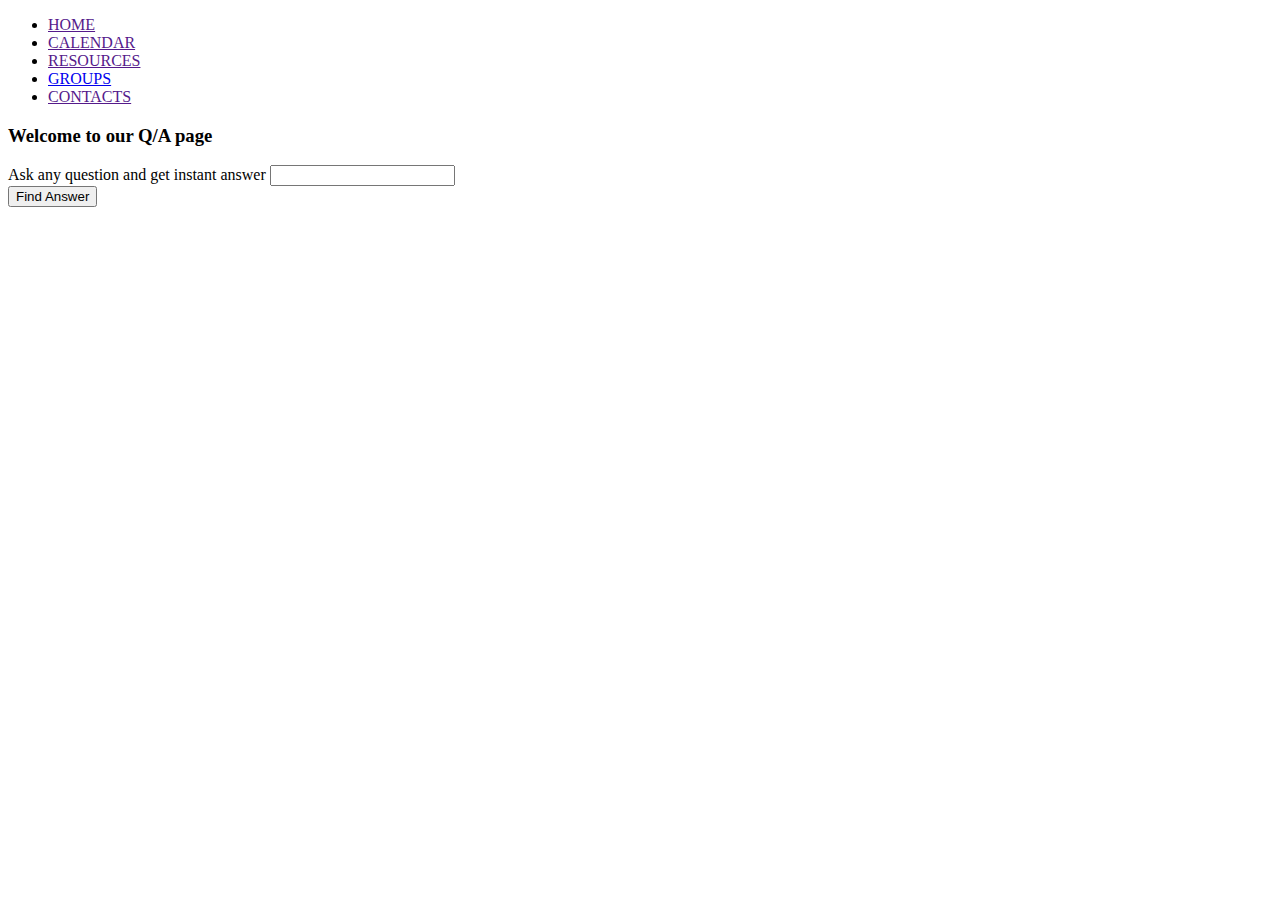
==== answers.html @ 382eef1d "Add search results p element" ====
<!DOCTYPE html>
<html lang="en">
<head>
    <meta charset="UTF-8">
    <meta http-equiv="X-UA-Compatible" content="IE=edge">
    <meta name="viewport" content="width=device-width, initial-scale=1.0">
    <title>Answers</title>
</head>
<body>

    <div class="bodyContainer">

                <!-- NAVIGATION -->
        <div class="navContainer">
            <nav>
                <ul>
                    
                    <li><a href="">HOME</a> </li>
                    <li><a href="">CALENDAR</a> </li>
                    <li><a href="">RESOURCES</a> </li>
                    <li><a href="groups.html" target="_self">GROUPS</a> </li>
                    <li><a href="">CONTACTS</a> </li>

                </ul>
            </nav>
        </div>

            <!-- Querry Page -->
        <div class="queryPage">

            <h3>Welcome to our Q/A page</h3>

             <!-- QUERRY COLLECTOR FORM -->
             <form action="submit" onsubmit="findAnswers();">
                <div id="askQuestion">
                    <label for="question">Ask any question and get instant answer</label>
                    <input type="text" id="textArea">
                </div>
    
            <button type="submit">Find Answer</button>
            </form>

             <!-- SEARCH RESULTS -->
             <p id="searchResults"></p>
    

        </div>

    </div>
    
</body>
</html>
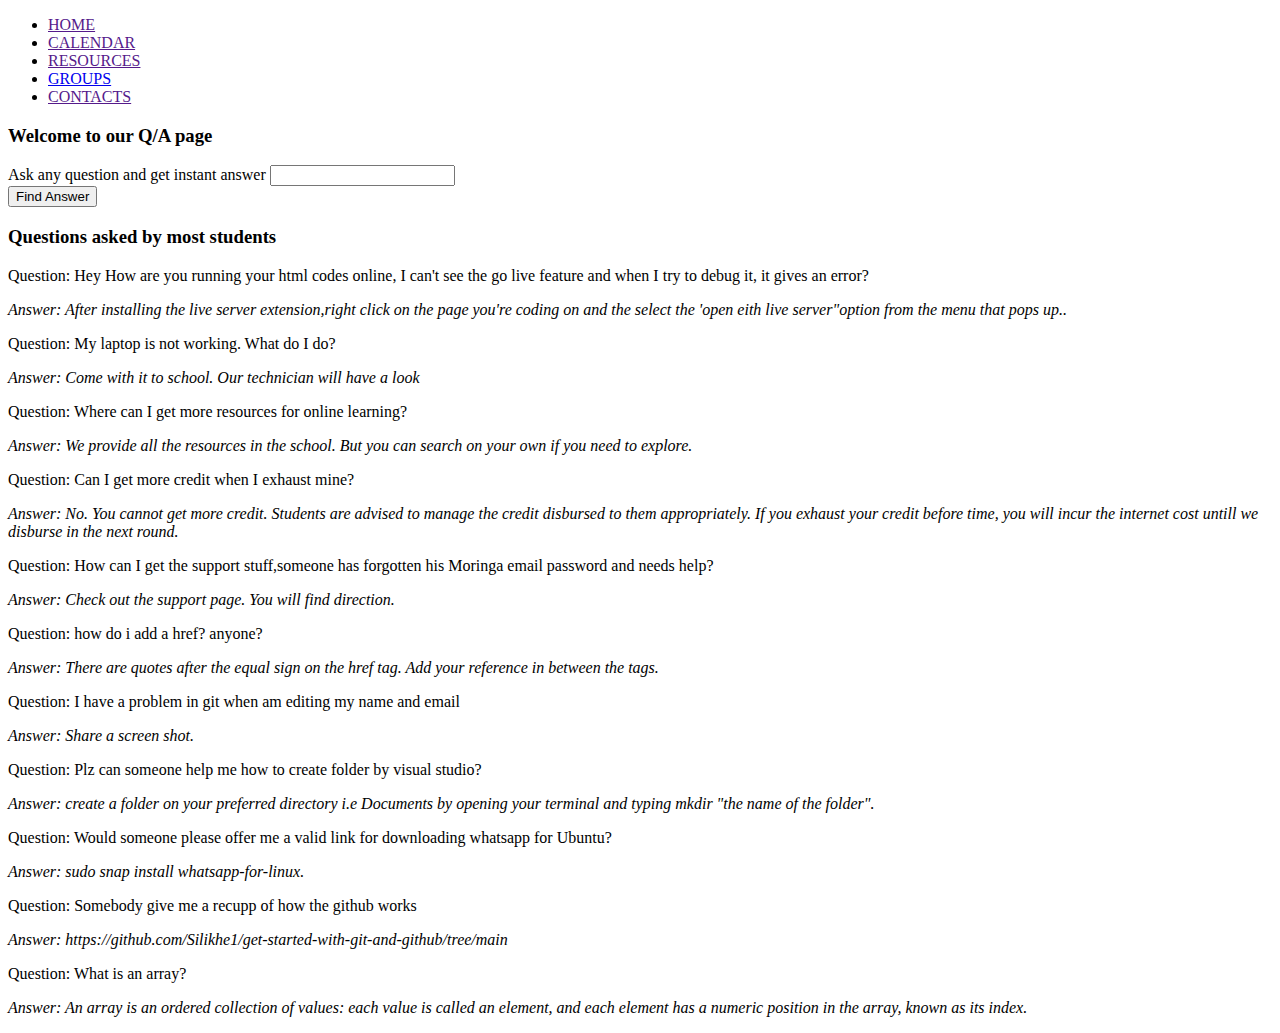
==== commit dfca03a7: "Add questions and answers" ====
--- a/answers.html
+++ b/answers.html
@@ -25,7 +25,7 @@
             </nav>
         </div>
 
-            <!-- Querry Page -->
+            <!-- Query Page -->
         <div class="queryPage">
 
             <h3>Welcome to our Q/A page</h3>
@@ -42,6 +42,71 @@
 
              <!-- SEARCH RESULTS -->
              <p id="searchResults"></p>
+
+            <!-- FREQUENTLY ASKED QUESTIONS -->
+    
+            <div class="frequentQuestions" id="frequentQuestions">
+                <h3>Questions asked by most students</h3>
+
+            <div class="qA">
+                <p id="quiz">Question: Hey How are you running your html codes online, I can't see the go live feature and when I try to debug it, it gives an error? </p>
+                <p id="ans"><em>Answer: After installing the live server extension,right click on the page you're coding on and the select the 'open eith live server"option from the menu that pops up..</em></p>
+            </div>
+            
+            <div class="qA">
+                <p id="quiz">Question: My laptop is not working. What do I do? </p>
+                <p id="ans"><em>Answer: Come with it to school. Our technician will have a look</em></p>
+            </div>
+            
+            <div class="qA">
+                <p id="quiz">Question: Where can I get more resources for online learning? </p>
+                <p id="ans"><em>Answer: We provide all the resources in the school. But you can search on your own if you need to explore.</em></p>
+            </div>
+            
+            <div class="qA">
+                <p id="quiz">Question: Can I get more credit when I exhaust mine? </p>
+                <p id="ans"><em>Answer: No. You cannot get more credit. Students are advised to manage the credit disbursed to them appropriately. If you exhaust your credit before time, you will incur the internet cost untill we disburse in the next round.</em></p>
+            </div>
+            
+            <div class="qA">
+                <p id="quiz">Question: How can I get the support stuff,someone has forgotten his Moringa email password and needs help? </p>
+                <p id="ans"><em>Answer: Check out the support page. You will find direction.</em></p>
+            </div>
+            
+            <div class="qA">
+                <p id="quiz">Question: how do i add a href? anyone? </p>
+                <p id="ans"><em>Answer: There are quotes after the equal sign on the href tag. Add your reference in between the tags.</em></p>
+            </div>
+            
+            <div class="qA">
+                <p id="quiz">Question: I have a problem in git when am editing my name and email </p>
+                <p id="ans"><em>Answer: Share a screen shot.</em></p>
+            </div>
+            
+            <div class="qA">
+                <p id="quiz">Question: Plz can someone help me how to create folder by visual studio? </p>
+                <p id="ans"><em>Answer: create a folder on your preferred directory i.e Documents by opening your terminal and typing mkdir "the name of the folder".</em></p>
+            </div>
+            
+            <div class="qA">
+                <p id="quiz">Question: Would someone please offer me a valid link for downloading whatsapp for Ubuntu? </p>
+                <p id="ans"><em>Answer: sudo snap install whatsapp-for-linux.</em></p>
+            </div>
+            
+            <div class="qA">
+                <p id="quiz">Question: Somebody give me a recupp of how the github works </p>
+                <p id="ans"><em>Answer: https://github.com/Silikhe1/get-started-with-git-and-github/tree/main</em></p>
+            </div>
+            
+            <div class="qA">
+                <p id="quiz">Question: What is an array? </p>
+                <p id="ans"><em>Answer: An array is an ordered collection of values: each value is called an element, and each element has a numeric position in the array, known as its index.</em></p>
+            </div>
+
+        </div>
+        
+        
+    </div>
     
 
         </div>
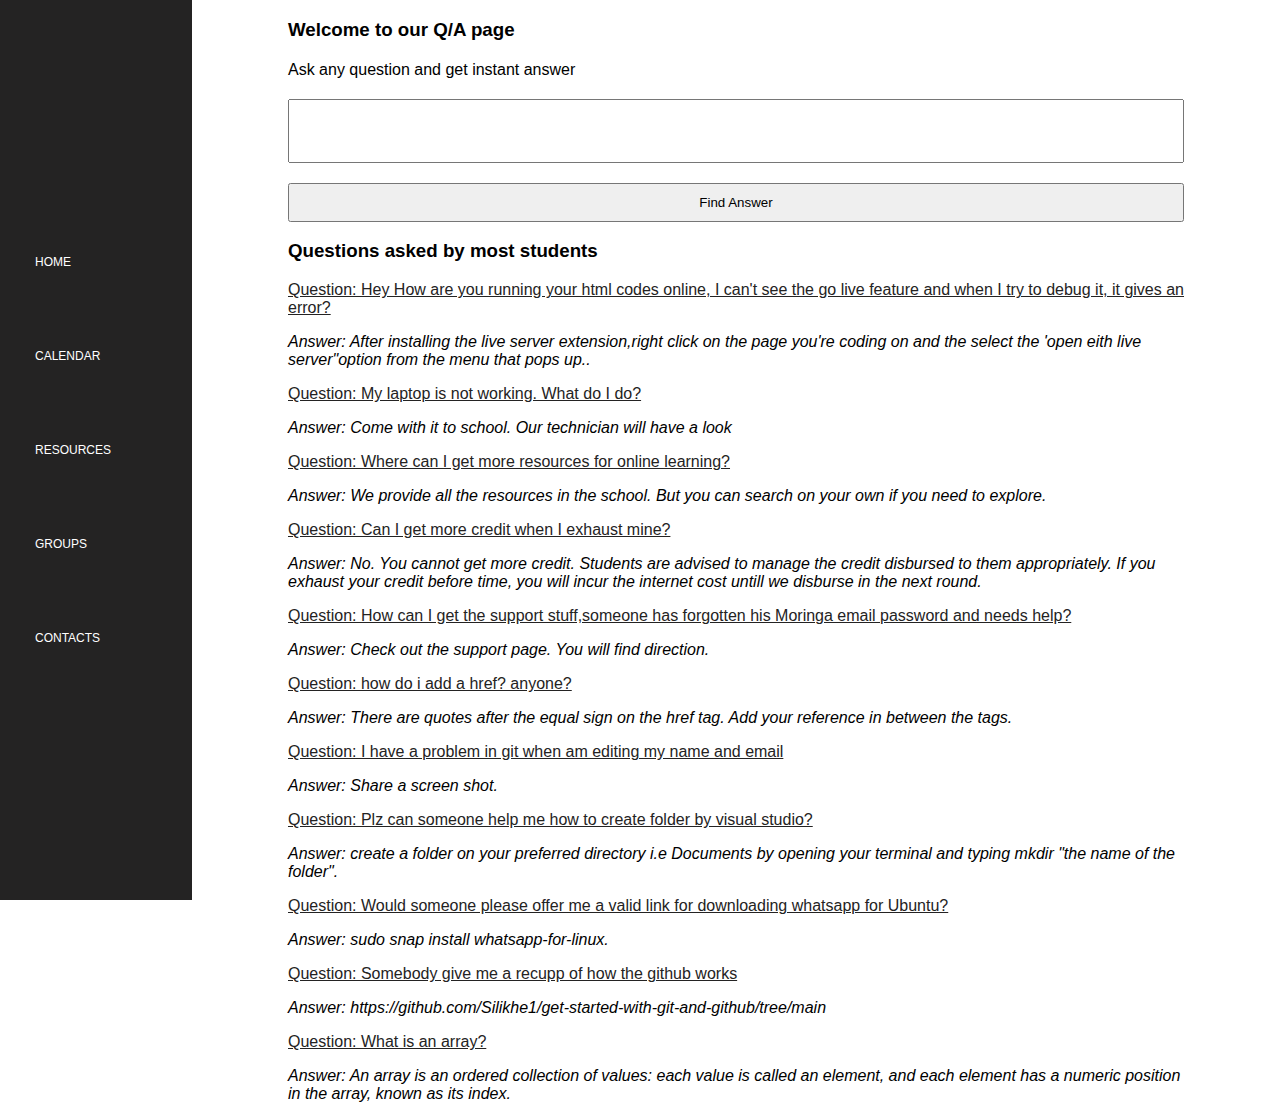
==== commit ed12515e: "Add links to pages" ====
--- a/answers.html
+++ b/answers.html
@@ -5,6 +5,8 @@
     <meta http-equiv="X-UA-Compatible" content="IE=edge">
     <meta name="viewport" content="width=device-width, initial-scale=1.0">
     <title>Answers</title>
+    <link rel="stylesheet" href="answers.css">
+    
 </head>
 <body>
 
@@ -15,11 +17,11 @@
             <nav>
                 <ul>
                     
-                    <li><a href="">HOME</a> </li>
-                    <li><a href="">CALENDAR</a> </li>
-                    <li><a href="">RESOURCES</a> </li>
+                    <li><a href="home.html" target="_self">HOME</a> </li>
+                    <li><a href="calendar.html" target="_self">CALENDAR</a> </li>
+                    <li><a href="resources.html" target="_self">RESOURCES</a> </li>
                     <li><a href="groups.html" target="_self">GROUPS</a> </li>
-                    <li><a href="">CONTACTS</a> </li>
+                    <li><a href="contacts.html" target="_self">CONTACTS</a> </li>
 
                 </ul>
             </nav>
@@ -48,70 +50,70 @@
             <div class="frequentQuestions" id="frequentQuestions">
                 <h3>Questions asked by most students</h3>
 
-            <div class="qA">
-                <p id="quiz">Question: Hey How are you running your html codes online, I can't see the go live feature and when I try to debug it, it gives an error? </p>
-                <p id="ans"><em>Answer: After installing the live server extension,right click on the page you're coding on and the select the 'open eith live server"option from the menu that pops up..</em></p>
+                <div class="qA">
+                    <p id="quiz">Question: Hey How are you running your html codes online, I can't see the go live feature and when I try to debug it, it gives an error? </p>
+                    <p id="ans"><em>Answer: After installing the live server extension,right click on the page you're coding on and the select the 'open eith live server"option from the menu that pops up..</em></p>
+                </div>
+                
+                <div class="qA">
+                    <p id="quiz">Question: My laptop is not working. What do I do? </p>
+                    <p id="ans"><em>Answer: Come with it to school. Our technician will have a look</em></p>
+                </div>
+                
+                <div class="qA">
+                    <p id="quiz">Question: Where can I get more resources for online learning? </p>
+                    <p id="ans"><em>Answer: We provide all the resources in the school. But you can search on your own if you need to explore.</em></p>
+                </div>
+                
+                <div class="qA">
+                    <p id="quiz">Question: Can I get more credit when I exhaust mine? </p>
+                    <p id="ans"><em>Answer: No. You cannot get more credit. Students are advised to manage the credit disbursed to them appropriately. If you exhaust your credit before time, you will incur the internet cost untill we disburse in the next round.</em></p>
+                </div>
+                
+                <div class="qA">
+                    <p id="quiz">Question: How can I get the support stuff,someone has forgotten his Moringa email password and needs help? </p>
+                    <p id="ans"><em>Answer: Check out the support page. You will find direction.</em></p>
+                </div>
+                
+                <div class="qA">
+                    <p id="quiz">Question: how do i add a href? anyone? </p>
+                    <p id="ans"><em>Answer: There are quotes after the equal sign on the href tag. Add your reference in between the tags.</em></p>
+                </div>
+                
+                <div class="qA">
+                    <p id="quiz">Question: I have a problem in git when am editing my name and email </p>
+                    <p id="ans"><em>Answer: Share a screen shot.</em></p>
+                </div>
+                
+                <div class="qA">
+                    <p id="quiz">Question: Plz can someone help me how to create folder by visual studio? </p>
+                    <p id="ans"><em>Answer: create a folder on your preferred directory i.e Documents by opening your terminal and typing mkdir "the name of the folder".</em></p>
+                </div>
+                
+                <div class="qA">
+                    <p id="quiz">Question: Would someone please offer me a valid link for downloading whatsapp for Ubuntu? </p>
+                    <p id="ans"><em>Answer: sudo snap install whatsapp-for-linux.</em></p>
+                </div>
+                
+                <div class="qA">
+                    <p id="quiz">Question: Somebody give me a recupp of how the github works </p>
+                    <p id="ans"><em>Answer: https://github.com/Silikhe1/get-started-with-git-and-github/tree/main</em></p>
+                </div>
+                
+                <div class="qA">
+                    <p id="quiz">Question: What is an array? </p>
+                    <p id="ans"><em>Answer: An array is an ordered collection of values: each value is called an element, and each element has a numeric position in the array, known as its index.</em></p>
+                </div>
+
             </div>
-            
-            <div class="qA">
-                <p id="quiz">Question: My laptop is not working. What do I do? </p>
-                <p id="ans"><em>Answer: Come with it to school. Our technician will have a look</em></p>
-            </div>
-            
-            <div class="qA">
-                <p id="quiz">Question: Where can I get more resources for online learning? </p>
-                <p id="ans"><em>Answer: We provide all the resources in the school. But you can search on your own if you need to explore.</em></p>
-            </div>
-            
-            <div class="qA">
-                <p id="quiz">Question: Can I get more credit when I exhaust mine? </p>
-                <p id="ans"><em>Answer: No. You cannot get more credit. Students are advised to manage the credit disbursed to them appropriately. If you exhaust your credit before time, you will incur the internet cost untill we disburse in the next round.</em></p>
-            </div>
-            
-            <div class="qA">
-                <p id="quiz">Question: How can I get the support stuff,someone has forgotten his Moringa email password and needs help? </p>
-                <p id="ans"><em>Answer: Check out the support page. You will find direction.</em></p>
-            </div>
-            
-            <div class="qA">
-                <p id="quiz">Question: how do i add a href? anyone? </p>
-                <p id="ans"><em>Answer: There are quotes after the equal sign on the href tag. Add your reference in between the tags.</em></p>
-            </div>
-            
-            <div class="qA">
-                <p id="quiz">Question: I have a problem in git when am editing my name and email </p>
-                <p id="ans"><em>Answer: Share a screen shot.</em></p>
-            </div>
-            
-            <div class="qA">
-                <p id="quiz">Question: Plz can someone help me how to create folder by visual studio? </p>
-                <p id="ans"><em>Answer: create a folder on your preferred directory i.e Documents by opening your terminal and typing mkdir "the name of the folder".</em></p>
-            </div>
-            
-            <div class="qA">
-                <p id="quiz">Question: Would someone please offer me a valid link for downloading whatsapp for Ubuntu? </p>
-                <p id="ans"><em>Answer: sudo snap install whatsapp-for-linux.</em></p>
-            </div>
-            
-            <div class="qA">
-                <p id="quiz">Question: Somebody give me a recupp of how the github works </p>
-                <p id="ans"><em>Answer: https://github.com/Silikhe1/get-started-with-git-and-github/tree/main</em></p>
-            </div>
-            
-            <div class="qA">
-                <p id="quiz">Question: What is an array? </p>
-                <p id="ans"><em>Answer: An array is an ordered collection of values: each value is called an element, and each element has a numeric position in the array, known as its index.</em></p>
-            </div>
-
         </div>
-        
         
     </div>
     
+    <script src="answers.js"></script>
+        
 
-        </div>
-
-    </div>
+    
     
 </body>
 </html>--- a/answers.css
+++ b/answers.css
@@ -0,0 +1,82 @@
+
+body{
+    font-family:Arial, Helvetica, sans-serif;
+    background-color: white;
+    box-sizing: border-box;
+    margin: 0px;
+}
+
+
+.bodyContainer{
+    display: flex;
+ 
+}
+
+nav{
+    background-color: rgb(36, 35, 35);
+    background-position: fixed;
+    width: 15%;
+    height: 100%;
+    display: flex;
+    flex-direction: column;
+    justify-content: center;
+    align-items: center;
+    position: fixed;
+    font-size: 100%;
+    
+}
+
+nav ul {
+    width: 100%;
+    margin: 0px;
+    
+    
+}
+
+nav ul li {
+
+    list-style: none;
+    color: white;
+    padding: 40px 15px;
+    font-size: 12px;
+     
+}
+
+nav ul li a{
+    color: white;
+    text-decoration: none;
+}
+
+/* Querry Page */
+.queryPage{
+    width: 70%;
+    margin: 0px auto;
+    position: relative;
+    left: 7.5%;
+    
+}
+
+.queryPage  button{
+    width: 100%;
+    padding: 10px;
+}
+
+
+/*  QUERRY COLLECTOR FORM */
+#askQuestion{
+    display: flex;
+    flex-direction: column;
+    margin-top: 20px;
+}
+
+#askQuestion > input[type = "text"]{
+    height: 20px;
+    margin: 20px 0px;
+    padding: 20px;
+}
+
+/* QUESTIONS */
+#quiz{
+    color:rgb(36, 35, 35);
+    text-decoration: underline;
+}
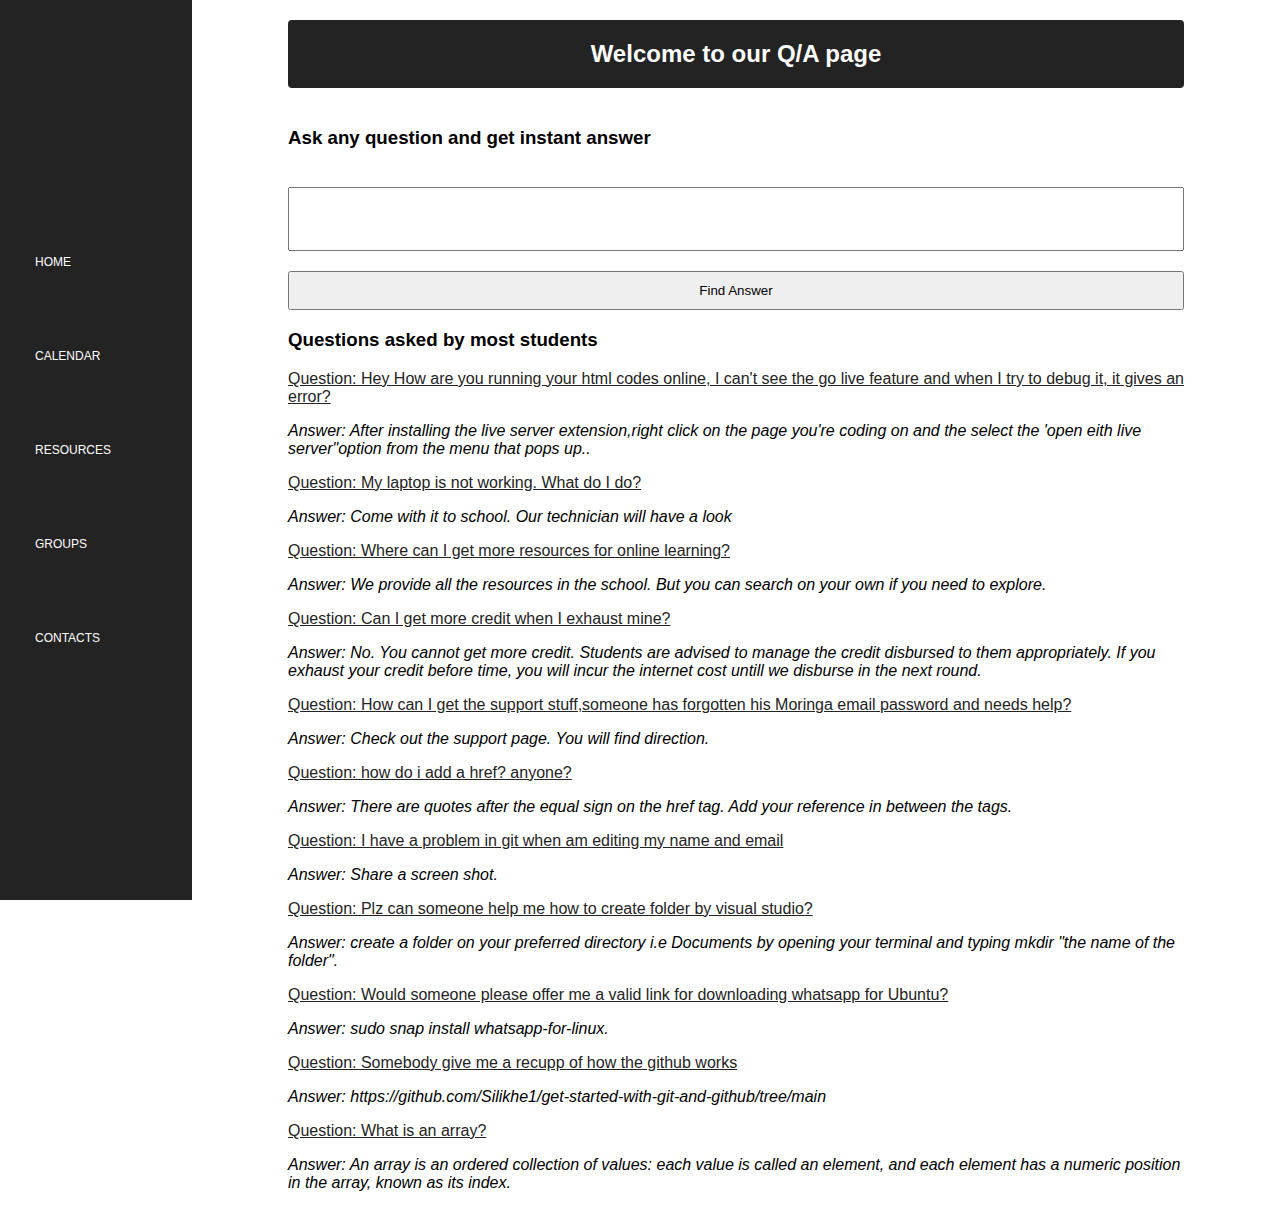
==== commit 5d70eb5c: "improvements on the project" ====
--- a/answers.html
+++ b/answers.html
@@ -17,11 +17,11 @@
             <nav>
                 <ul>
                     
-                    <li><a href="home.html" target="_self">HOME</a> </li>
-                    <li><a href="calendar.html" target="_self">CALENDAR</a> </li>
-                    <li><a href="resources.html" target="_self">RESOURCES</a> </li>
-                    <li><a href="groups.html" target="_self">GROUPS</a> </li>
-                    <li><a href="contacts.html" target="_self">CONTACTS</a> </li>
+                    <li><a href="./hmpg.html" target="_self">HOME</a> </li>
+                    <li><a href="./calender.html" target="_self">CALENDAR</a> </li>
+                    <li><a href="./resource.html" target="_self">RESOURCES</a> </li>
+                    <li><a href="./groups.html" target="_self">GROUPS</a> </li>
+                    <li><a href="./contact.html" target="_self">CONTACTS</a> </li>
 
                 </ul>
             </nav>
@@ -30,12 +30,12 @@
             <!-- Query Page -->
         <div class="queryPage">
 
-            <h3>Welcome to our Q/A page</h3>
+            <h2 id="students">Welcome to our Q/A page</h2>
 
              <!-- QUERRY COLLECTOR FORM -->
              <form action="submit" onsubmit="findAnswers();">
                 <div id="askQuestion">
-                    <label for="question">Ask any question and get instant answer</label>
+                  <label for=""><h3>Ask any question and get instant answer</h3> </label>  
                     <input type="text" id="textArea">
                 </div>
     
--- a/answers.css
+++ b/answers.css
@@ -80,3 +80,11 @@
     color:rgb(36, 35, 35);
     text-decoration: underline;
 }
+
+#students{
+    background-color: rgb(36, 35, 35);
+    color: white;
+    text-align: center;
+    padding: 20px;
+    border-radius: 4px;
+}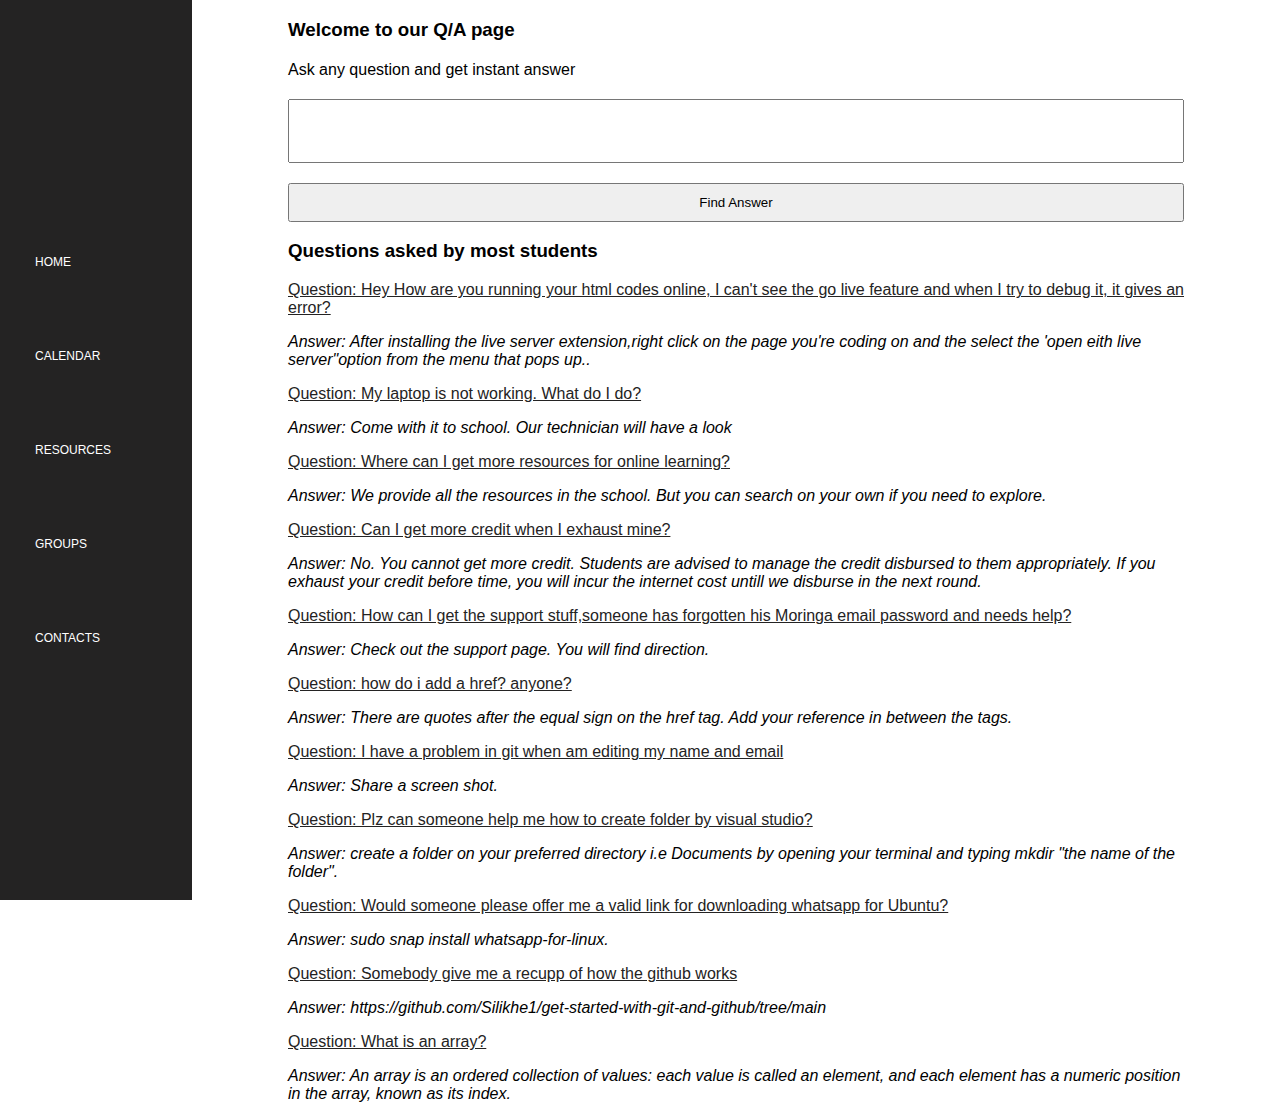
==== commit af3230f8: "Merge pull request #7 from Binamin-hussein100/development" ====
--- a/answers.html
+++ b/answers.html
@@ -17,11 +17,11 @@
             <nav>
                 <ul>
                     
-                    <li><a href="./hmpg.html" target="_self">HOME</a> </li>
-                    <li><a href="./calender.html" target="_self">CALENDAR</a> </li>
-                    <li><a href="./resource.html" target="_self">RESOURCES</a> </li>
-                    <li><a href="./groups.html" target="_self">GROUPS</a> </li>
-                    <li><a href="./contact.html" target="_self">CONTACTS</a> </li>
+                    <li><a href="home.html" target="_self">HOME</a> </li>
+                    <li><a href="calendar.html" target="_self">CALENDAR</a> </li>
+                    <li><a href="resources.html" target="_self">RESOURCES</a> </li>
+                    <li><a href="groups.html" target="_self">GROUPS</a> </li>
+                    <li><a href="contacts.html" target="_self">CONTACTS</a> </li>
 
                 </ul>
             </nav>
@@ -30,12 +30,12 @@
             <!-- Query Page -->
         <div class="queryPage">
 
-            <h2 id="students">Welcome to our Q/A page</h2>
+            <h3>Welcome to our Q/A page</h3>
 
              <!-- QUERRY COLLECTOR FORM -->
              <form action="submit" onsubmit="findAnswers();">
                 <div id="askQuestion">
-                  <label for=""><h3>Ask any question and get instant answer</h3> </label>  
+                    <label for="question">Ask any question and get instant answer</label>
                     <input type="text" id="textArea">
                 </div>
     
--- a/answers.css
+++ b/answers.css
@@ -80,11 +80,3 @@
     color:rgb(36, 35, 35);
     text-decoration: underline;
 }
-
-#students{
-    background-color: rgb(36, 35, 35);
-    color: white;
-    text-align: center;
-    padding: 20px;
-    border-radius: 4px;
-}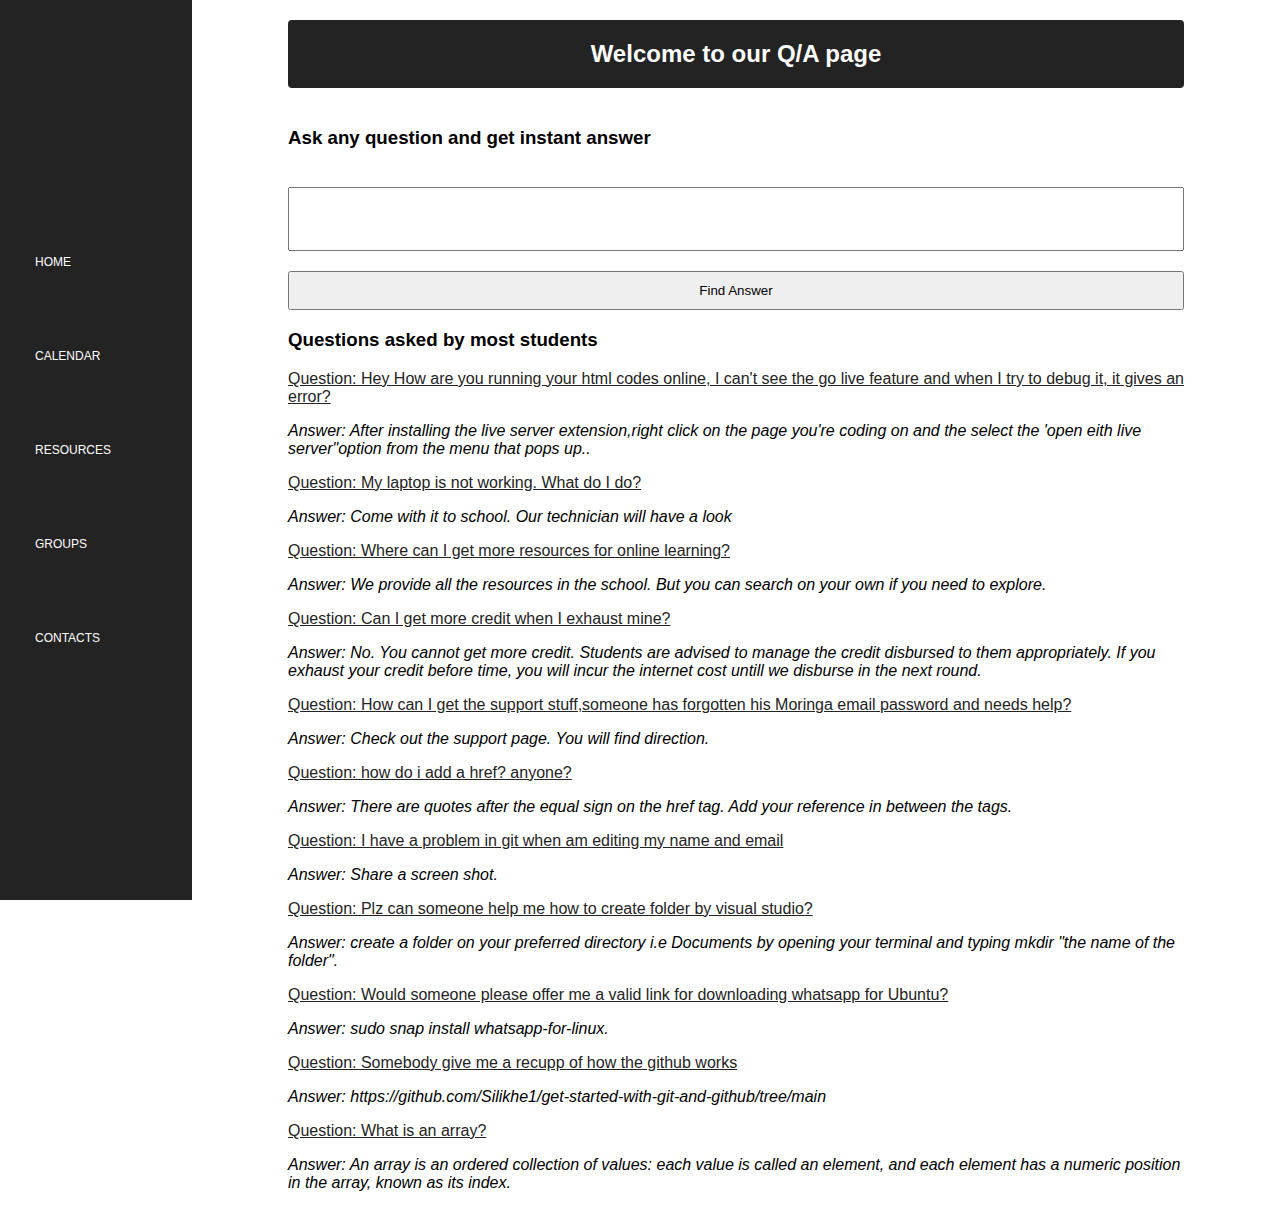
==== commit 0dccaae4: "Merge pull request #8 from Binamin-hussein100/development" ====
--- a/answers.html
+++ b/answers.html
@@ -17,11 +17,11 @@
             <nav>
                 <ul>
                     
-                    <li><a href="home.html" target="_self">HOME</a> </li>
-                    <li><a href="calendar.html" target="_self">CALENDAR</a> </li>
-                    <li><a href="resources.html" target="_self">RESOURCES</a> </li>
-                    <li><a href="groups.html" target="_self">GROUPS</a> </li>
-                    <li><a href="contacts.html" target="_self">CONTACTS</a> </li>
+                    <li><a href="./hmpg.html" target="_self">HOME</a> </li>
+                    <li><a href="./calender.html" target="_self">CALENDAR</a> </li>
+                    <li><a href="./resource.html" target="_self">RESOURCES</a> </li>
+                    <li><a href="./groups.html" target="_self">GROUPS</a> </li>
+                    <li><a href="./contact.html" target="_self">CONTACTS</a> </li>
 
                 </ul>
             </nav>
@@ -30,12 +30,12 @@
             <!-- Query Page -->
         <div class="queryPage">
 
-            <h3>Welcome to our Q/A page</h3>
+            <h2 id="students">Welcome to our Q/A page</h2>
 
              <!-- QUERRY COLLECTOR FORM -->
              <form action="submit" onsubmit="findAnswers();">
                 <div id="askQuestion">
-                    <label for="question">Ask any question and get instant answer</label>
+                  <label for=""><h3>Ask any question and get instant answer</h3> </label>  
                     <input type="text" id="textArea">
                 </div>
     
--- a/answers.css
+++ b/answers.css
@@ -80,3 +80,11 @@
     color:rgb(36, 35, 35);
     text-decoration: underline;
 }
+
+#students{
+    background-color: rgb(36, 35, 35);
+    color: white;
+    text-align: center;
+    padding: 20px;
+    border-radius: 4px;
+}